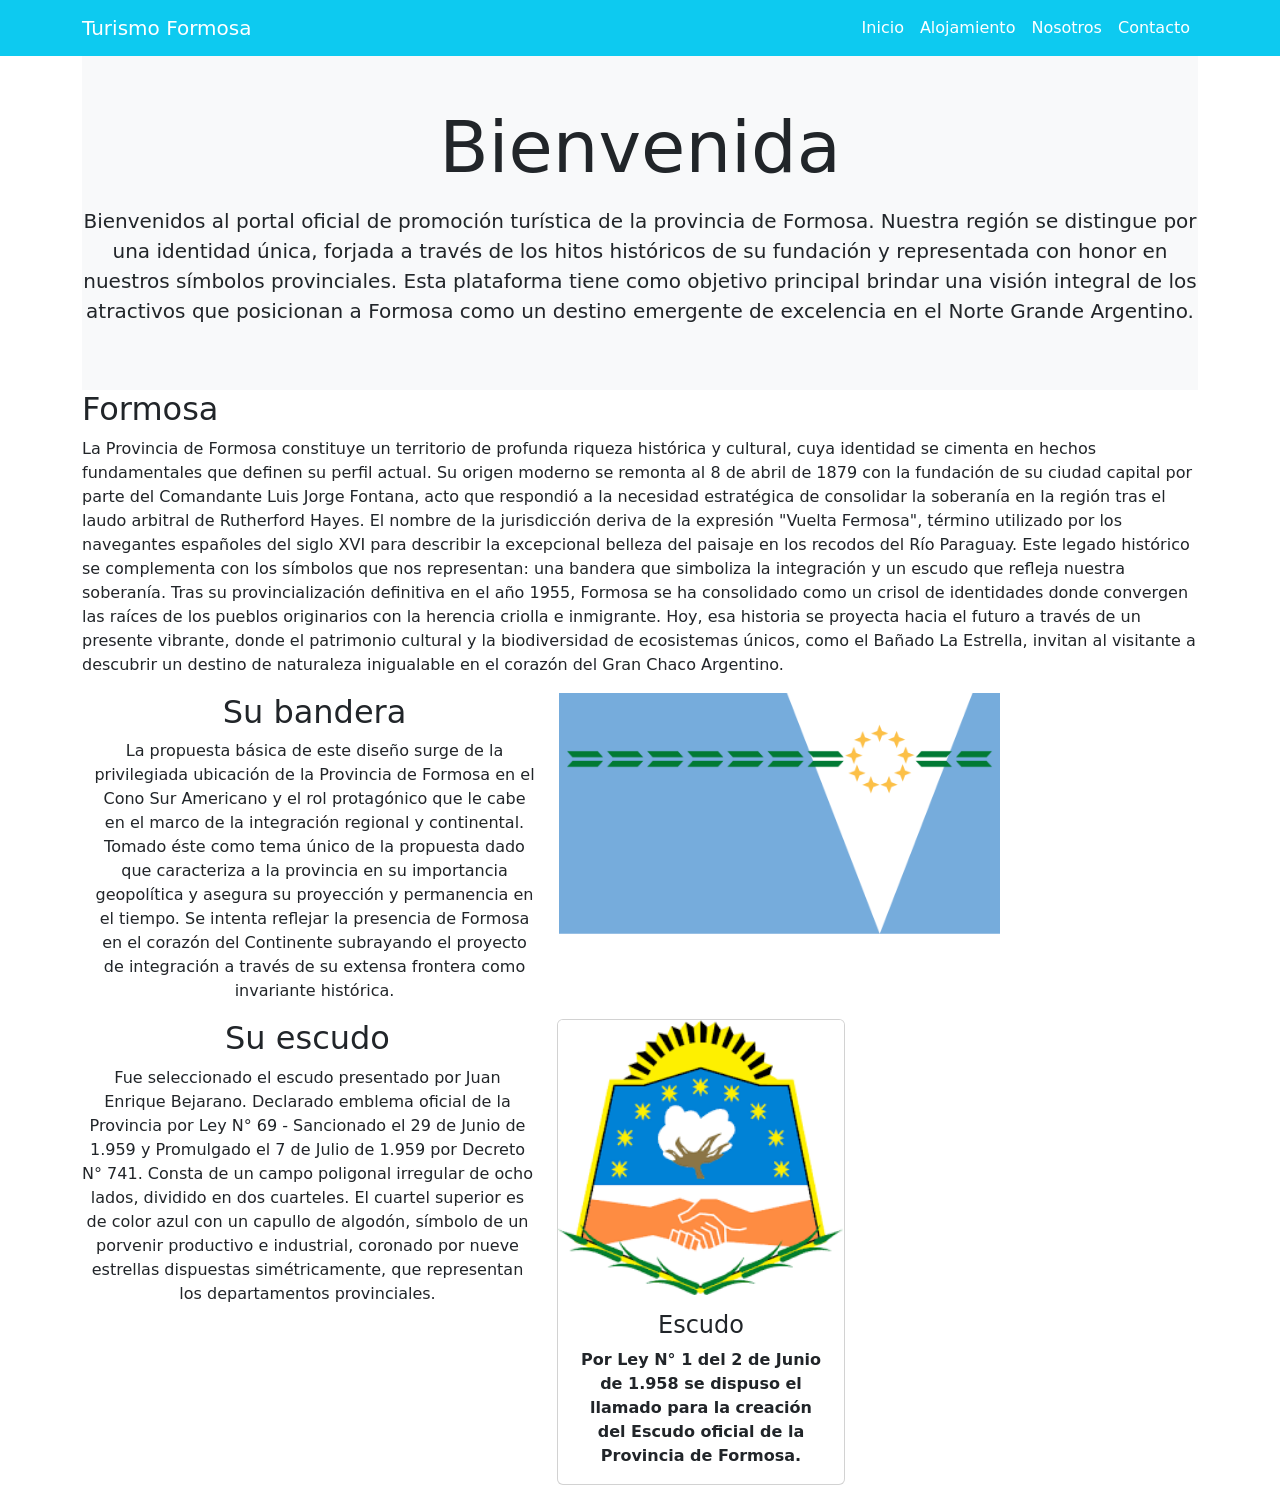
==== index.html @ a63d618f "se hizo una mejora visual en el apartado de bienvenida" ====
<!DOCTYPE html>
<html lang="en">
<head>
    <meta charset="UTF-8">
    <meta name="viewport" content="width=device-width, initial-scale=1.0">
    <title>Turismo por Formosa</title>
    <link rel="stylesheet" href="assets/css/style.css">
    <link href="https://cdn.jsdelivr.net/npm/bootstrap@5.3.8/dist/css/bootstrap.min.css" rel="stylesheet" integrity="sha384-sRIl4kxILFvY47J16cr9ZwB07vP4J8+LH7qKQnuqkuIAvNWLzeN8tE5YBujZqJLB" crossorigin="anonymous">
</head>
<body>
    <header class="encabezado-inicio">
           <nav class="navbar navbar-expand-lg navbar-light bg-info">
  <div class="container">
    <a class="navbar-brand text-white" href="index.html">Turismo Formosa</a>
    
    <button class="navbar-toggler" type="button" data-bs-toggle="collapse" data-bs-target="#menu">
      <span class="navbar-toggler-icon"></span>
    </button>

    <div class="collapse navbar-collapse" id="menu">
      <ul class="navbar-nav ms-auto">

        <li class="nav-item">
          <a class="nav-link text-white" href="index.html">Inicio</a>
        </li>

        <li class="nav-item">
          <a class="nav-link text-white" href="alojamiento.html">Alojamiento</a>
        </li>

        <li class="nav-item">
          <a class="nav-link text-white" href="nosotros.html">Nosotros</a>
        </li>

        <li class="nav-item">
          <a class="nav-link text-white" href="contacto.html">Contacto</a>
        </li>

      </ul>
    </div>
  </div>
</nav>
</header>
<main class="container">
    <section class="introduccion  py-5 text-center bg-light">
            <h2 class="display-2 mb-3">Bienvenida</h2>
            <p class="lead">
                Bienvenidos al portal oficial de promoción turística de la provincia de Formosa. Nuestra región se distingue por una identidad única, forjada a través de los hitos históricos de su fundación y representada con honor en nuestros símbolos provinciales. Esta plataforma tiene como objetivo principal brindar una visión integral de los atractivos que posicionan a Formosa como un destino emergente de excelencia en el Norte Grande Argentino.
            </p>
    </section>
    <section class="Historia">
    <h2>
    Formosa
    </h2>
        <p>
        La Provincia de Formosa constituye un territorio de profunda riqueza histórica y cultural, cuya identidad se cimenta en hechos fundamentales que definen su perfil actual. Su origen moderno se remonta al 8 de abril de 1879 con la fundación de su ciudad capital por parte del Comandante Luis Jorge Fontana, acto que respondió a la necesidad estratégica de consolidar la soberanía en la región tras el laudo arbitral de Rutherford Hayes. El nombre de la jurisdicción deriva de la expresión "Vuelta Fermosa", término utilizado por los navegantes españoles del siglo XVI para describir la excepcional belleza del paisaje en los recodos del Río Paraguay. Este legado histórico se complementa con los símbolos que nos representan: una bandera que simboliza la integración y un escudo que refleja nuestra soberanía. Tras su provincialización definitiva en el año 1955, Formosa se ha consolidado como un crisol de identidades donde convergen las raíces de los pueblos originarios con la herencia criolla e inmigrante. Hoy, esa historia se proyecta hacia el futuro a través de un presente vibrante, donde el patrimonio cultural y la biodiversidad de ecosistemas únicos, como el Bañado La Estrella, invitan al visitante a descubrir un destino de naturaleza inigualable en el corazón del Gran Chaco Argentino.
        </p>
    </section>
    <section class="Bandera">
        <div class="container text-center">
            <div class="row align-items-start">
                <div class="col-md-5">
                    
                    <h2>Su bandera</h2>
                    <p>
                        La propuesta básica de este diseño surge de la privilegiada ubicación de la Provincia de Formosa en el Cono Sur Americano y el rol protagónico que le cabe en el marco de la integración regional y continental. Tomado éste como tema único de la propuesta dado que caracteriza a la provincia en su importancia geopolítica y asegura su proyección y permanencia en el tiempo.
                        
                        Se intenta reflejar la presencia de Formosa en el corazón del Continente subrayando el proyecto de integración a través de su extensa frontera como invariante histórica.
                    </p>
                </div>

                <div class="col-md-5">
                    <img src="assets/img/Bandera-de-Formosa.png" alt="Bandera-formosa" class="img-fluid">
                </div>
            </div>
            </div>
    </section>
    <section class="Escudo"> 
        <div class="containter text-center">

            <div class="row align-items-start">
                
                <div class="col-md-5">
                
                <h2>Su escudo</h2>
                <p>
                    Fue seleccionado el escudo presentado por Juan Enrique Bejarano.
                    
                    Declarado emblema oficial de la Provincia por Ley N° 69 - Sancionado el 29 de Junio de 1.959 y Promulgado el 7 de Julio de 1.959 por Decreto N° 741.
                    
                    Consta de un campo poligonal irregular de ocho lados, dividido en dos cuarteles. El cuartel superior es de color azul con un capullo de algodón, símbolo de un porvenir productivo e industrial, coronado por nueve estrellas dispuestas simétricamente, que representan los departamentos provinciales.
                </p>
            </div>
            <div class="col-md-5">

                <div class="card" style="width: 18rem;">
                    <img src="assets/img/escudo-formosa.png" class="card-img-top img-fluid alt="Escudo-Formosa">
                    <div class="card-body">
                        <h4 class="card-title">Escudo</h4>
                        <p class="card-text">
                            <b>Por Ley N° 1 del 2 de Junio de 1.958 se dispuso el llamado para la creación del Escudo oficial de la Provincia de Formosa.</b>
                        </p>
                    </div>
                </div>
            </div>
        </div>
    </div>
        </section>
</main>


    <script src="https://cdn.jsdelivr.net/npm/bootstrap@5.3.8/dist/js/bootstrap.bundle.min.js" integrity="sha384-FKyoEForCGlyvwx9Hj09JcYn3nv7wiPVlz7YYwJrWVcXK/BmnVDxM+D2scQbITxI" crossorigin="anonymous"></script>
</body>
</html>
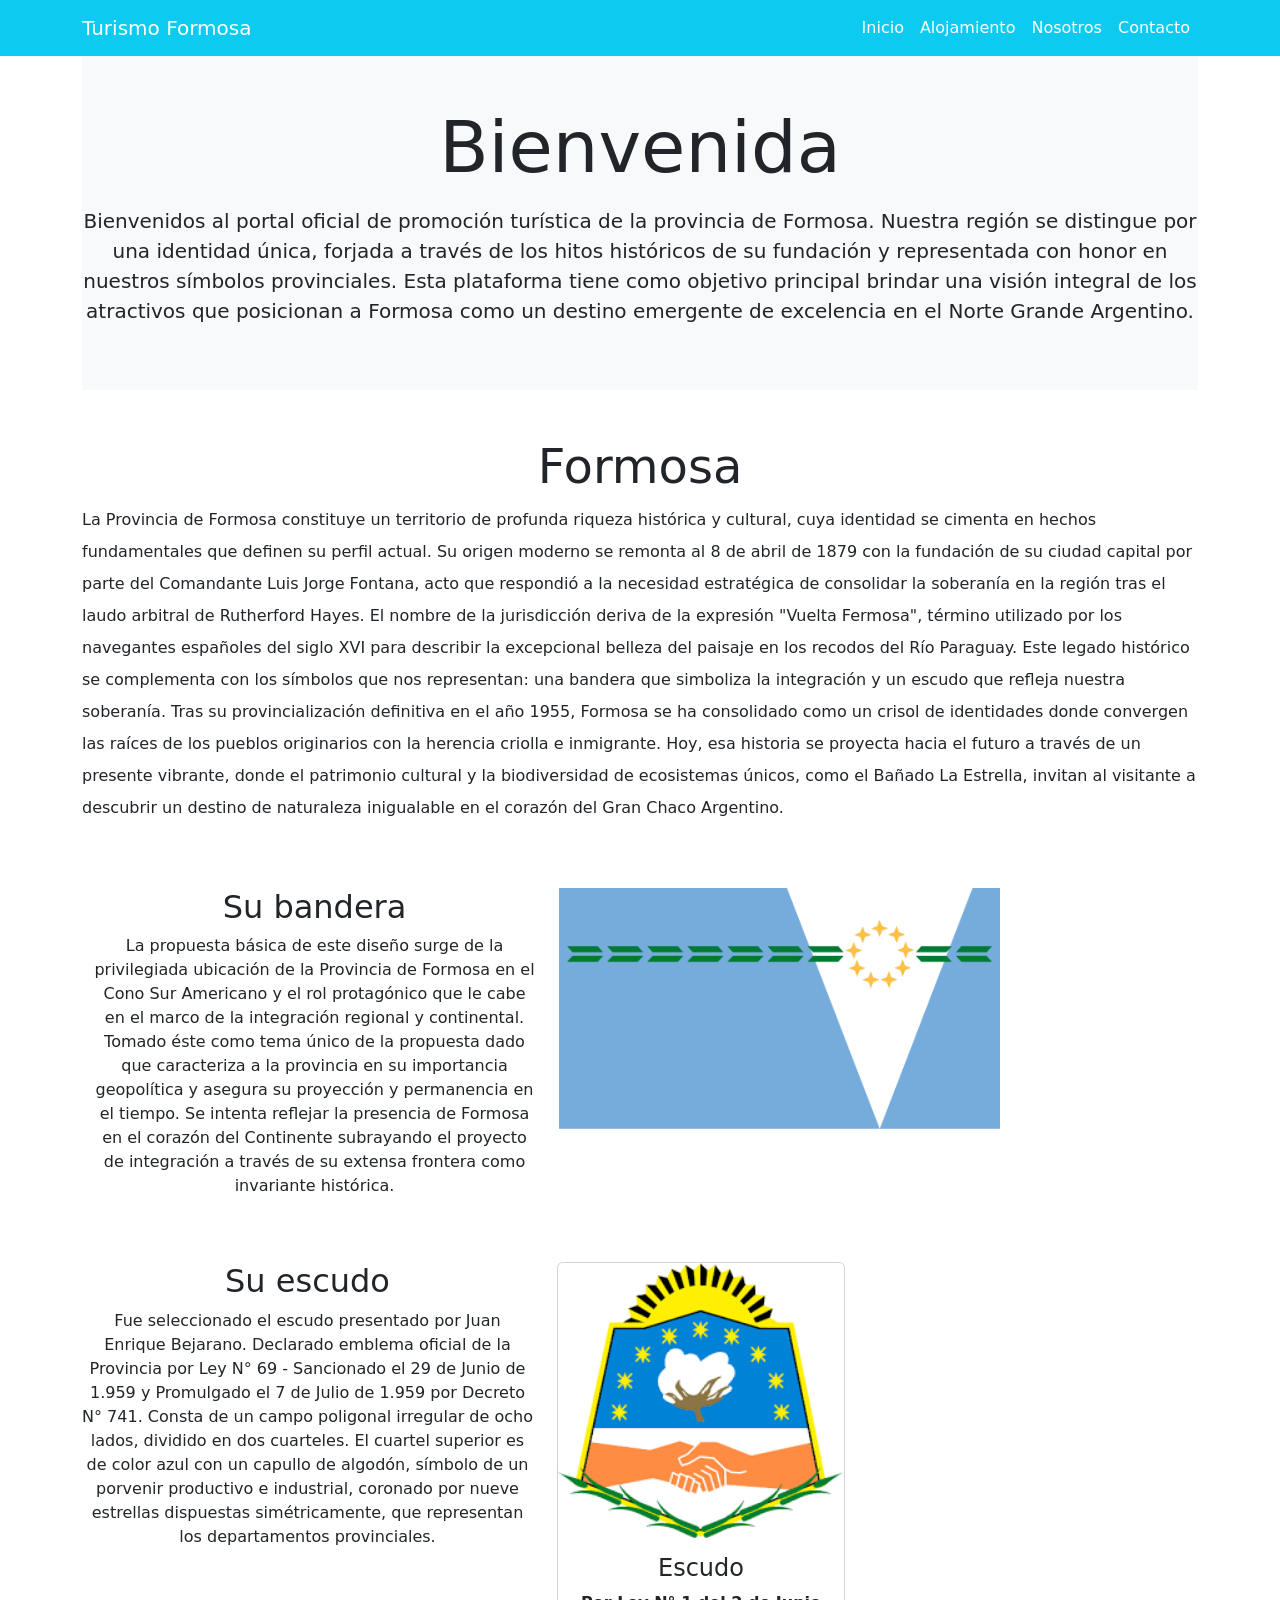
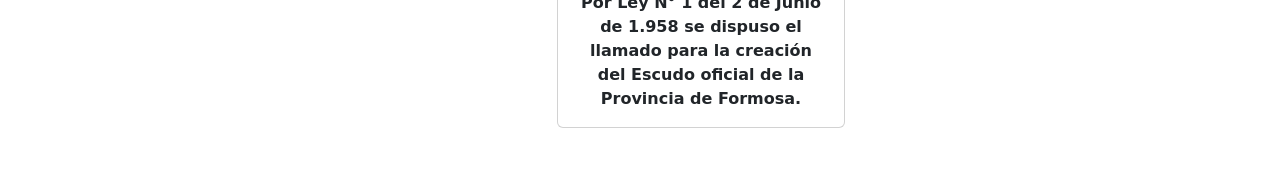
==== commit 0277efab: "se hizo una mejora visual en el apartado de historia" ====
--- a/index.html
+++ b/index.html
@@ -48,13 +48,13 @@
                 Bienvenidos al portal oficial de promoción turística de la provincia de Formosa. Nuestra región se distingue por una identidad única, forjada a través de los hitos históricos de su fundación y representada con honor en nuestros símbolos provinciales. Esta plataforma tiene como objetivo principal brindar una visión integral de los atractivos que posicionan a Formosa como un destino emergente de excelencia en el Norte Grande Argentino.
             </p>
     </section>
-    <section class="Historia">
-    <h2>
-    Formosa
-    </h2>
-        <p>
-        La Provincia de Formosa constituye un territorio de profunda riqueza histórica y cultural, cuya identidad se cimenta en hechos fundamentales que definen su perfil actual. Su origen moderno se remonta al 8 de abril de 1879 con la fundación de su ciudad capital por parte del Comandante Luis Jorge Fontana, acto que respondió a la necesidad estratégica de consolidar la soberanía en la región tras el laudo arbitral de Rutherford Hayes. El nombre de la jurisdicción deriva de la expresión "Vuelta Fermosa", término utilizado por los navegantes españoles del siglo XVI para describir la excepcional belleza del paisaje en los recodos del Río Paraguay. Este legado histórico se complementa con los símbolos que nos representan: una bandera que simboliza la integración y un escudo que refleja nuestra soberanía. Tras su provincialización definitiva en el año 1955, Formosa se ha consolidado como un crisol de identidades donde convergen las raíces de los pueblos originarios con la herencia criolla e inmigrante. Hoy, esa historia se proyecta hacia el futuro a través de un presente vibrante, donde el patrimonio cultural y la biodiversidad de ecosistemas únicos, como el Bañado La Estrella, invitan al visitante a descubrir un destino de naturaleza inigualable en el corazón del Gran Chaco Argentino.
-        </p>
+    <section class="Historia py-5 ">
+            <h2 class="container text-center display-5">
+                Formosa
+            </h2>
+            <p class="lh-lg">
+                La Provincia de Formosa constituye un territorio de profunda riqueza histórica y cultural, cuya identidad se cimenta en hechos fundamentales que definen su perfil actual. Su origen moderno se remonta al 8 de abril de 1879 con la fundación de su ciudad capital por parte del Comandante Luis Jorge Fontana, acto que respondió a la necesidad estratégica de consolidar la soberanía en la región tras el laudo arbitral de Rutherford Hayes. El nombre de la jurisdicción deriva de la expresión "Vuelta Fermosa", término utilizado por los navegantes españoles del siglo XVI para describir la excepcional belleza del paisaje en los recodos del Río Paraguay. Este legado histórico se complementa con los símbolos que nos representan: una bandera que simboliza la integración y un escudo que refleja nuestra soberanía. Tras su provincialización definitiva en el año 1955, Formosa se ha consolidado como un crisol de identidades donde convergen las raíces de los pueblos originarios con la herencia criolla e inmigrante. Hoy, esa historia se proyecta hacia el futuro a través de un presente vibrante, donde el patrimonio cultural y la biodiversidad de ecosistemas únicos, como el Bañado La Estrella, invitan al visitante a descubrir un destino de naturaleza inigualable en el corazón del Gran Chaco Argentino.
+            </p>
     </section>
     <section class="Bandera">
         <div class="container text-center">
@@ -75,7 +75,7 @@
             </div>
             </div>
     </section>
-    <section class="Escudo"> 
+    <section class="Escudo py-5"> 
         <div class="containter text-center">
 
             <div class="row align-items-start">
@@ -94,7 +94,7 @@
             <div class="col-md-5">
 
                 <div class="card" style="width: 18rem;">
-                    <img src="assets/img/escudo-formosa.png" class="card-img-top img-fluid alt="Escudo-Formosa">
+                    <img src="assets/img/escudo-formosa.png" class="card-img-top img-fluid" alt="Escudo-Formosa">
                     <div class="card-body">
                         <h4 class="card-title">Escudo</h4>
                         <p class="card-text">
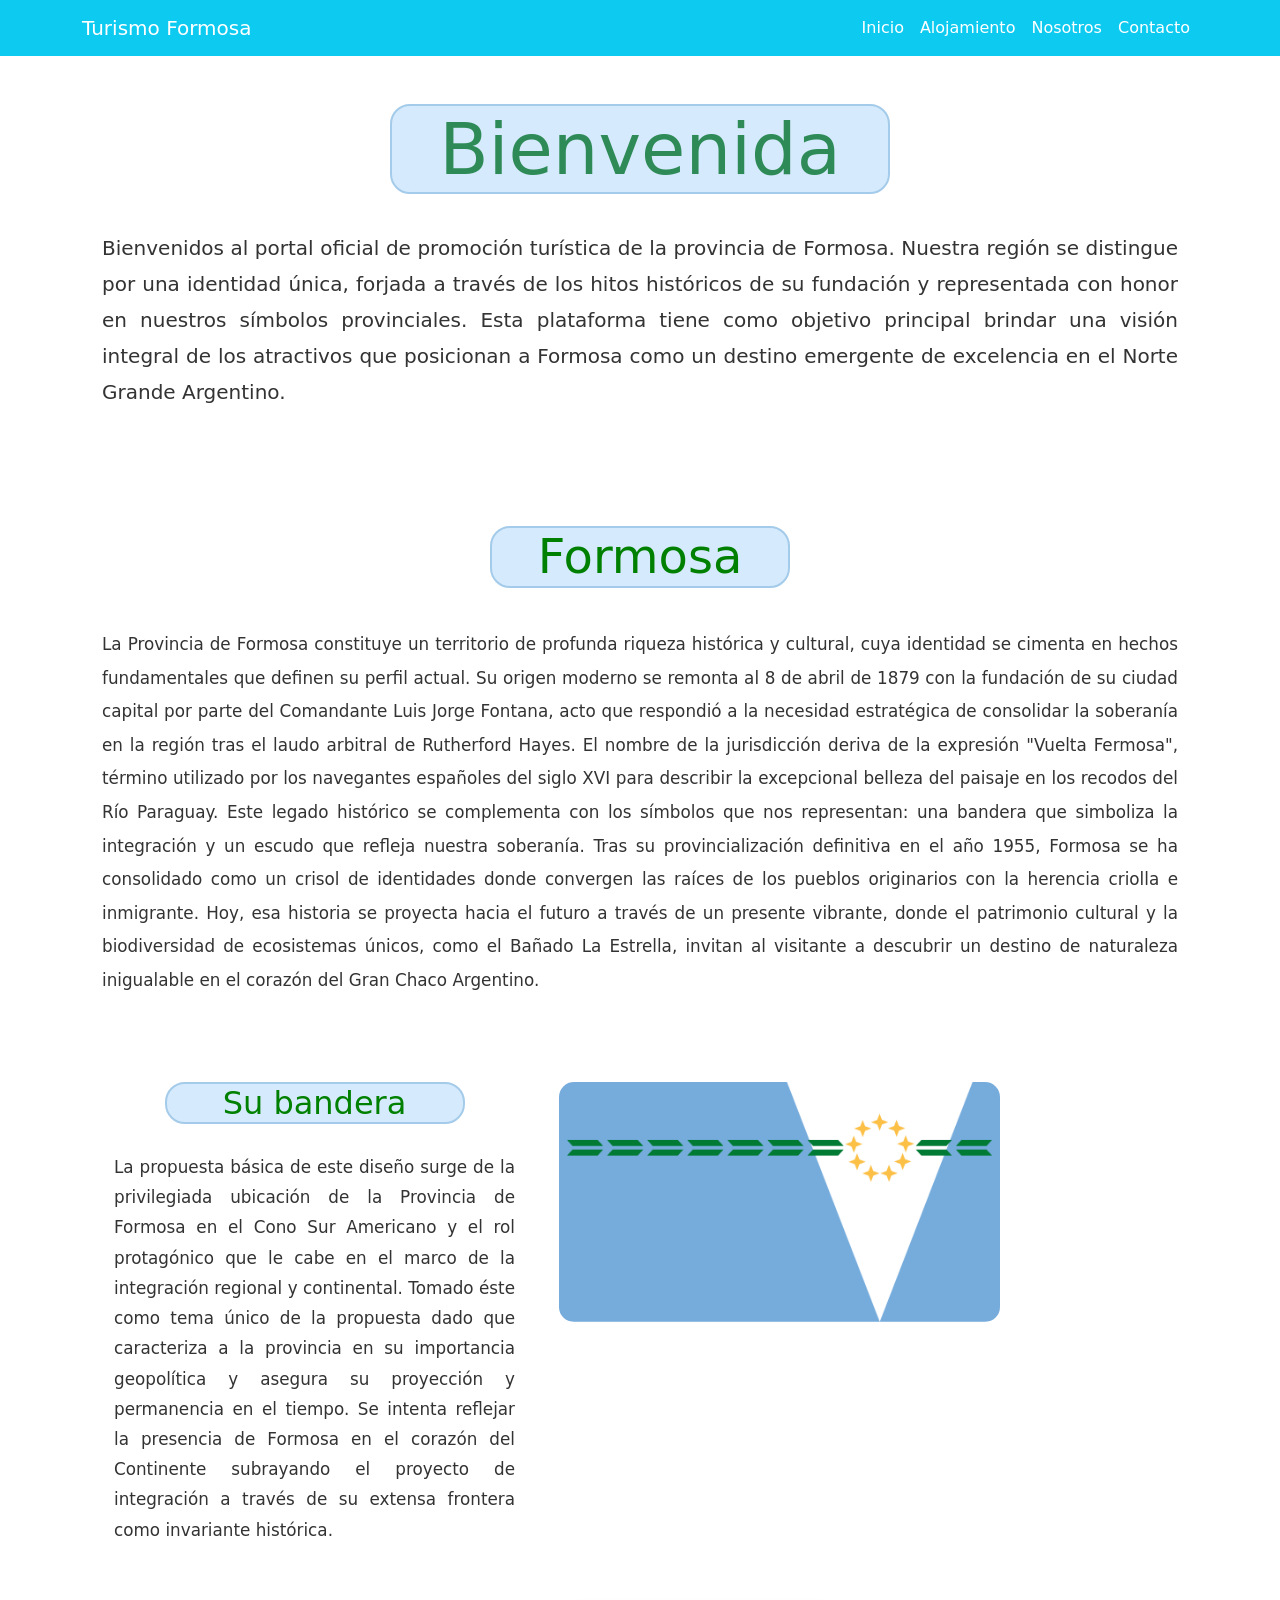
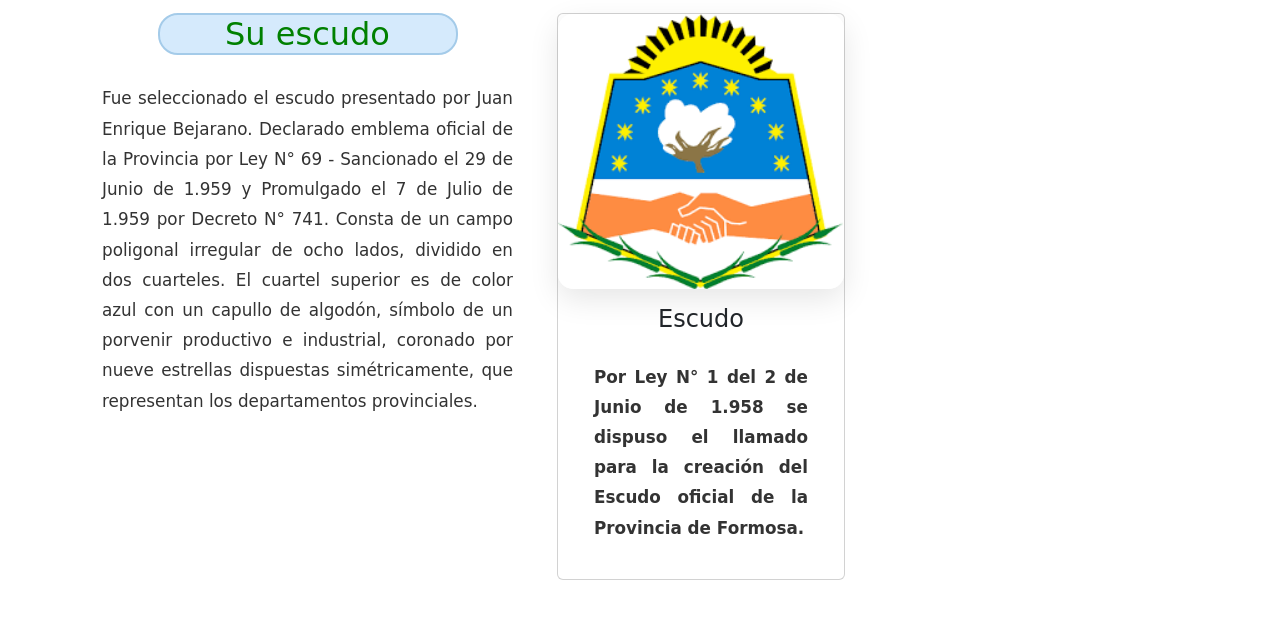
==== commit 406e0f10: "se retoco el fondo y los titulos con el css" ====
--- a/index.html
+++ b/index.html
@@ -41,8 +41,10 @@
   </div>
 </nav>
 </header>
-<main class="container">
-    <section class="introduccion  py-5 text-center bg-light">
+<div class="fondo">
+
+    <main class="container">
+        <section class="introduccion  py-5 text-center">
             <h2 class="display-2 mb-3">Bienvenida</h2>
             <p class="lead">
                 Bienvenidos al portal oficial de promoción turística de la provincia de Formosa. Nuestra región se distingue por una identidad única, forjada a través de los hitos históricos de su fundación y representada con honor en nuestros símbolos provinciales. Esta plataforma tiene como objetivo principal brindar una visión integral de los atractivos que posicionan a Formosa como un destino emergente de excelencia en el Norte Grande Argentino.
@@ -55,8 +57,8 @@
             <p class="lh-lg">
                 La Provincia de Formosa constituye un territorio de profunda riqueza histórica y cultural, cuya identidad se cimenta en hechos fundamentales que definen su perfil actual. Su origen moderno se remonta al 8 de abril de 1879 con la fundación de su ciudad capital por parte del Comandante Luis Jorge Fontana, acto que respondió a la necesidad estratégica de consolidar la soberanía en la región tras el laudo arbitral de Rutherford Hayes. El nombre de la jurisdicción deriva de la expresión "Vuelta Fermosa", término utilizado por los navegantes españoles del siglo XVI para describir la excepcional belleza del paisaje en los recodos del Río Paraguay. Este legado histórico se complementa con los símbolos que nos representan: una bandera que simboliza la integración y un escudo que refleja nuestra soberanía. Tras su provincialización definitiva en el año 1955, Formosa se ha consolidado como un crisol de identidades donde convergen las raíces de los pueblos originarios con la herencia criolla e inmigrante. Hoy, esa historia se proyecta hacia el futuro a través de un presente vibrante, donde el patrimonio cultural y la biodiversidad de ecosistemas únicos, como el Bañado La Estrella, invitan al visitante a descubrir un destino de naturaleza inigualable en el corazón del Gran Chaco Argentino.
             </p>
-    </section>
-    <section class="Bandera">
+        </section>
+        <section class="Bandera">
         <div class="container text-center">
             <div class="row align-items-start">
                 <div class="col-md-5">
@@ -68,7 +70,7 @@
                         Se intenta reflejar la presencia de Formosa en el corazón del Continente subrayando el proyecto de integración a través de su extensa frontera como invariante histórica.
                     </p>
                 </div>
-
+                
                 <div class="col-md-5">
                     <img src="assets/img/Bandera-de-Formosa.png" alt="Bandera-formosa" class="img-fluid">
                 </div>
@@ -77,38 +79,39 @@
     </section>
     <section class="Escudo py-5"> 
         <div class="containter text-center">
-
+            
             <div class="row align-items-start">
                 
                 <div class="col-md-5">
-                
-                <h2>Su escudo</h2>
-                <p>
-                    Fue seleccionado el escudo presentado por Juan Enrique Bejarano.
                     
-                    Declarado emblema oficial de la Provincia por Ley N° 69 - Sancionado el 29 de Junio de 1.959 y Promulgado el 7 de Julio de 1.959 por Decreto N° 741.
+                    <h2>Su escudo</h2>
+                    <p>
+                        Fue seleccionado el escudo presentado por Juan Enrique Bejarano.
+                        
+                        Declarado emblema oficial de la Provincia por Ley N° 69 - Sancionado el 29 de Junio de 1.959 y Promulgado el 7 de Julio de 1.959 por Decreto N° 741.
+                        
+                        Consta de un campo poligonal irregular de ocho lados, dividido en dos cuarteles. El cuartel superior es de color azul con un capullo de algodón, símbolo de un porvenir productivo e industrial, coronado por nueve estrellas dispuestas simétricamente, que representan los departamentos provinciales.
+                    </p>
+                </div>
+                <div class="col-md-5">
                     
-                    Consta de un campo poligonal irregular de ocho lados, dividido en dos cuarteles. El cuartel superior es de color azul con un capullo de algodón, símbolo de un porvenir productivo e industrial, coronado por nueve estrellas dispuestas simétricamente, que representan los departamentos provinciales.
-                </p>
-            </div>
-            <div class="col-md-5">
-
-                <div class="card" style="width: 18rem;">
-                    <img src="assets/img/escudo-formosa.png" class="card-img-top img-fluid" alt="Escudo-Formosa">
-                    <div class="card-body">
-                        <h4 class="card-title">Escudo</h4>
-                        <p class="card-text">
-                            <b>Por Ley N° 1 del 2 de Junio de 1.958 se dispuso el llamado para la creación del Escudo oficial de la Provincia de Formosa.</b>
-                        </p>
+                    <div class="card" style="width: 18rem;">
+                        <img src="assets/img/escudo-formosa.png" class="card-img-top img-fluid" alt="Escudo-Formosa">
+                        <div class="card-body">
+                            <h4 class="card-title">Escudo</h4>
+                            <p class="card-text">
+                                <b>Por Ley N° 1 del 2 de Junio de 1.958 se dispuso el llamado para la creación del Escudo oficial de la Provincia de Formosa.</b>
+                            </p>
+                        </div>
                     </div>
                 </div>
             </div>
         </div>
     </div>
-        </section>
+    </section>
 </main>
 
 
-    <script src="https://cdn.jsdelivr.net/npm/bootstrap@5.3.8/dist/js/bootstrap.bundle.min.js" integrity="sha384-FKyoEForCGlyvwx9Hj09JcYn3nv7wiPVlz7YYwJrWVcXK/BmnVDxM+D2scQbITxI" crossorigin="anonymous"></script>
+<script src="https://cdn.jsdelivr.net/npm/bootstrap@5.3.8/dist/js/bootstrap.bundle.min.js" integrity="sha384-FKyoEForCGlyvwx9Hj09JcYn3nv7wiPVlz7YYwJrWVcXK/BmnVDxM+D2scQbITxI" crossorigin="anonymous"></script>
 </body>
 </html>
--- a/assets/css/style.css
+++ b/assets/css/style.css
@@ -0,0 +1,93 @@
+/*---------------------------------- Seccion de index css----------------------------------*/
+:root {
+  --scheme-color-1: #4b718c;
+  --scheme-color-2: #688eaa;
+  --scheme-color-3: #86acc9;
+  --scheme-color-4: #a4cbe9;
+  --scheme-color-5: #bfe0fa;
+  --scheme-color-6: #d5eafc;
+  --scheme-color-7: #eaf5fd;
+  --scheme-color-8: #ffffff;
+  --scheme-color-9: #2E8B57;
+  --scheme-color-10: #226840;
+  --scheme-color-11: #29a35e;
+}
+.introduccion h2 {
+    margin-left: auto;
+    margin-right: auto;
+    justify-content: center;
+    max-width: 500px;
+      background-color: var(--scheme-color-6);
+    color: var(--scheme-color-9);
+    border: 2px var(--scheme-color-4) solid;
+    border-radius: 20px;
+}
+.introduccion p {
+    border-radius: 8px;
+    margin: auto;
+    padding: 20px;
+}
+.Historia h2 {
+        margin-left: auto;
+    margin-right: auto;
+    justify-content: center;
+    max-width: 300px;
+      background-color: var(--scheme-color-6);
+    color: green;
+    border: 2px var(--scheme-color-4) solid; 
+    border-radius: 20px;
+}
+.Historia p{
+    margin-top: 20px;
+    padding: 20px;
+}
+
+
+.Bandera p{
+    padding: 20px;
+    margin: auto;
+}
+.Bandera h2{ margin-left: auto;
+    margin-right: auto;
+    justify-content: center;
+    max-width: 300px;
+      background-color: var(--scheme-color-6);
+    color: green;
+    border: 2px var(--scheme-color-4) solid;
+border-radius: 20px;
+}
+
+.Bandera img{
+    max-width: 100%;
+    height: auto;
+    border-radius: 15px; 
+}
+
+.Escudo p{
+    border-radius: 8px;
+    padding: 20px;
+    margin: auto;
+}
+.Escudo h2{
+     margin-left: auto;
+    margin-right: auto;
+    justify-content: center;
+    max-width: 300px;
+      background-color: var(--scheme-color-6);
+    color: green;
+    border: 2px var(--scheme-color-4) solid;
+    border-radius: 20px;
+}
+.Escudo img {
+    max-width: 100%; 
+    height: auto;
+    border-radius: 15px; 
+    box-shadow: 0 10px 30px rgba(0,0,0,0.1); 
+}
+p {
+    line-height: 1.8; 
+    text-align: justify; 
+    color: #333; 
+    font-size: 1.05rem;
+}
+/*---------------------------------- Seccion de index css----------------------------------*/
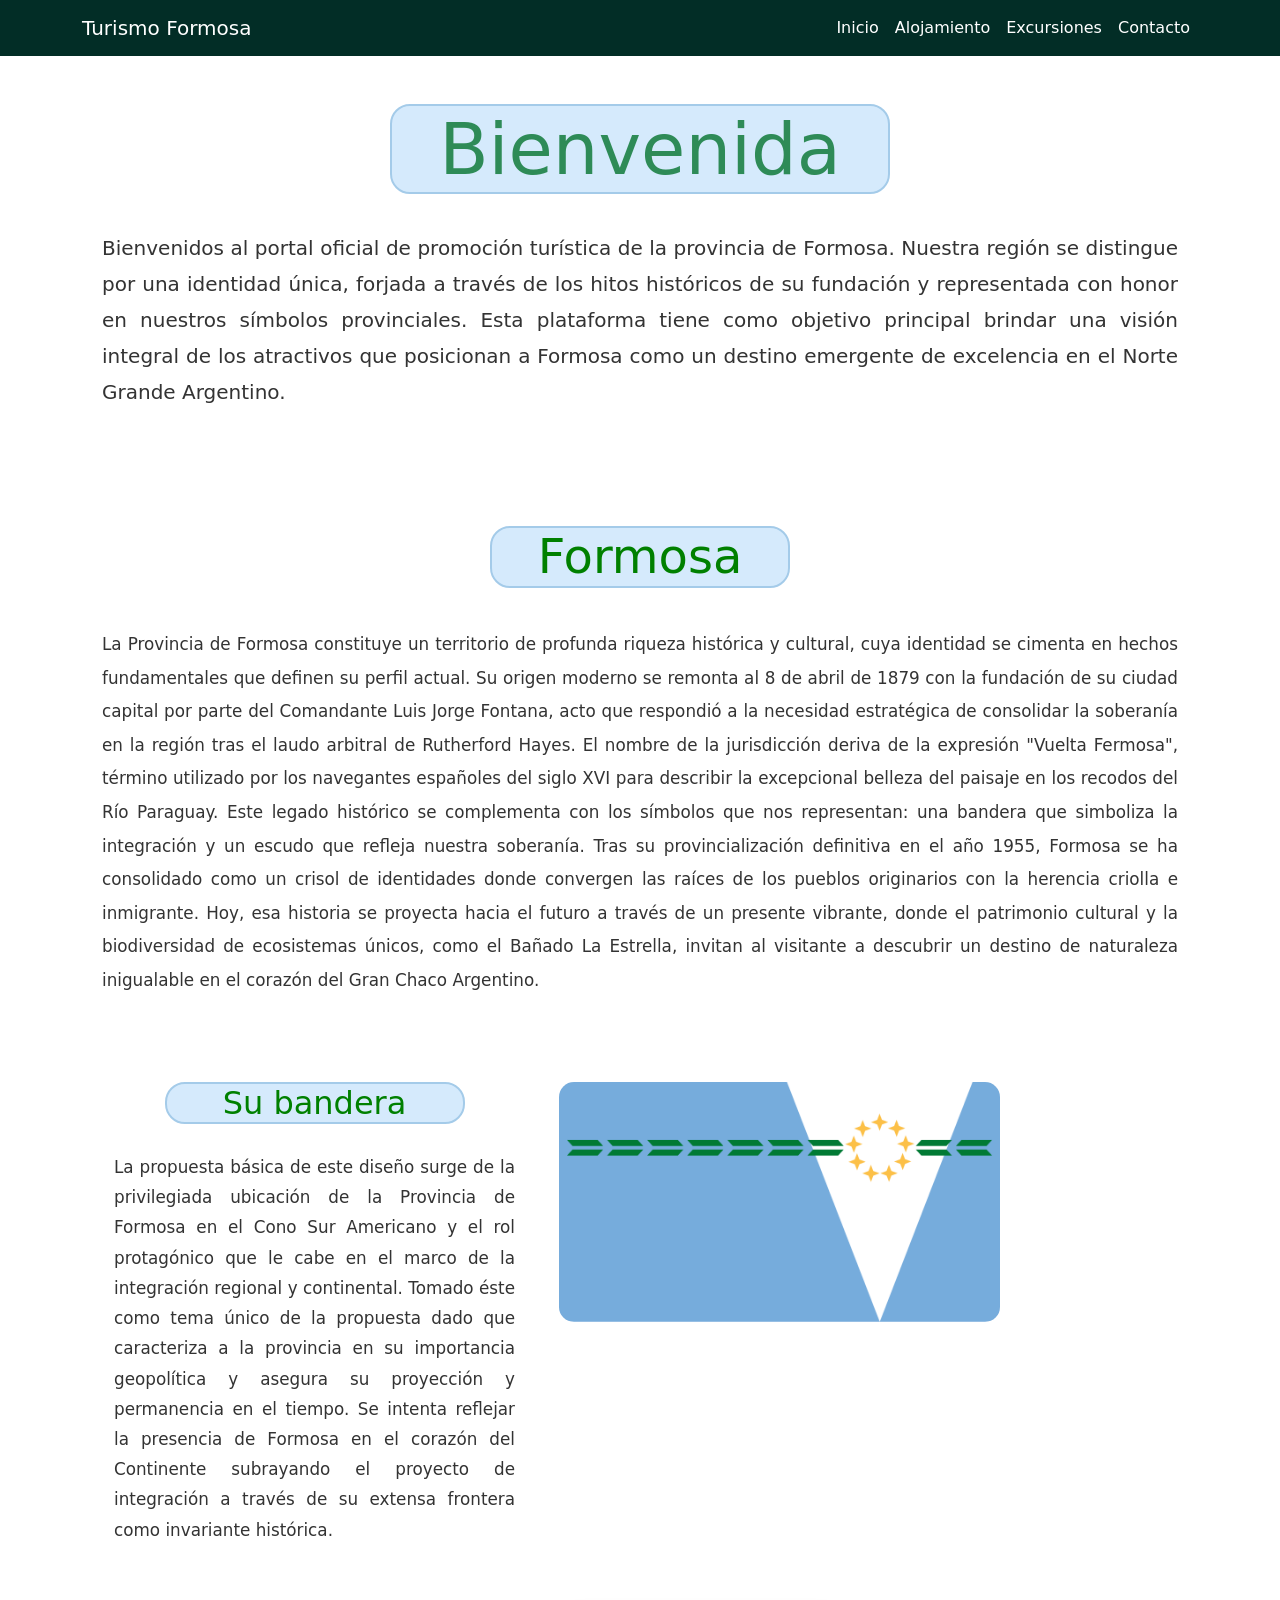
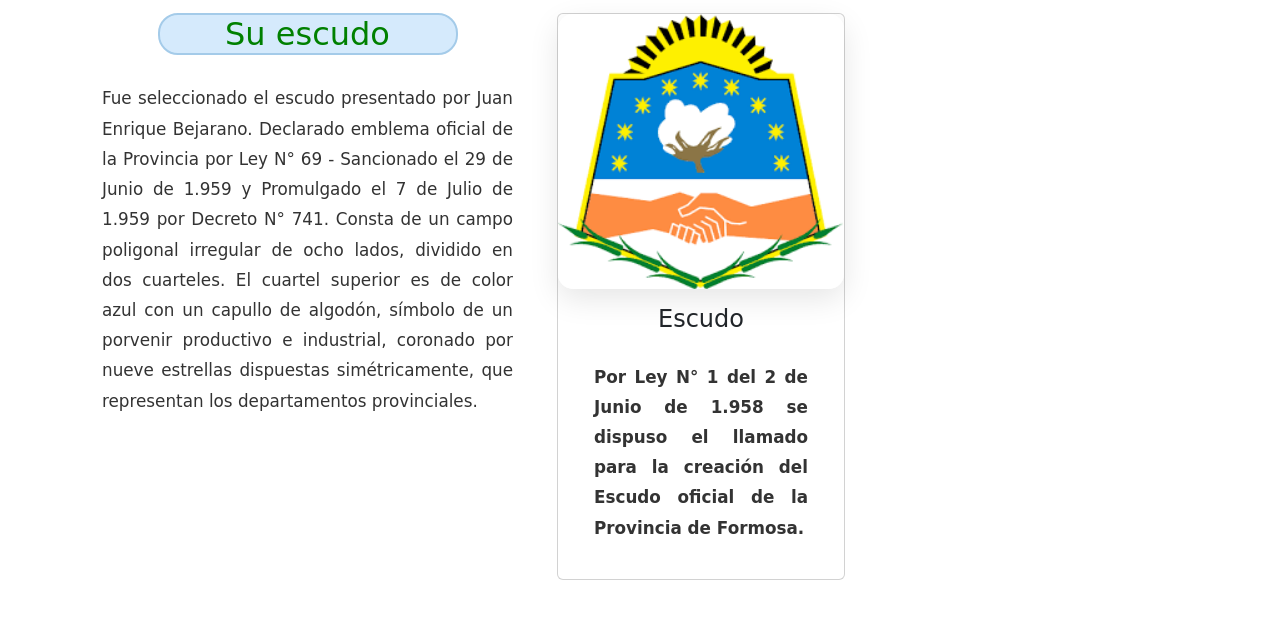
==== commit 0d06fbd9: "modifico la barra navbar para seguir con la coherencia de las demas paginas" ====
--- a/index.html
+++ b/index.html
@@ -29,7 +29,7 @@
         </li>
 
         <li class="nav-item">
-          <a class="nav-link text-white" href="nosotros.html">Nosotros</a>
+          <a class="nav-link text-white" href="tour.html">Excursiones</a>
         </li>
 
         <li class="nav-item">
--- a/assets/css/style.css
+++ b/assets/css/style.css
@@ -11,6 +11,7 @@
   --scheme-color-9: #2E8B57;
   --scheme-color-10: #226840;
   --scheme-color-11: #29a35e;
+  --color-navbar: #022d26;
 }
 .introduccion h2 {
     margin-left: auto;
@@ -90,4 +91,7 @@
     color: #333; 
     font-size: 1.05rem;
 }
+nav.navbar{
+    background-color: var(--color-navbar) !important;
+}
 /*---------------------------------- Seccion de index css----------------------------------*/
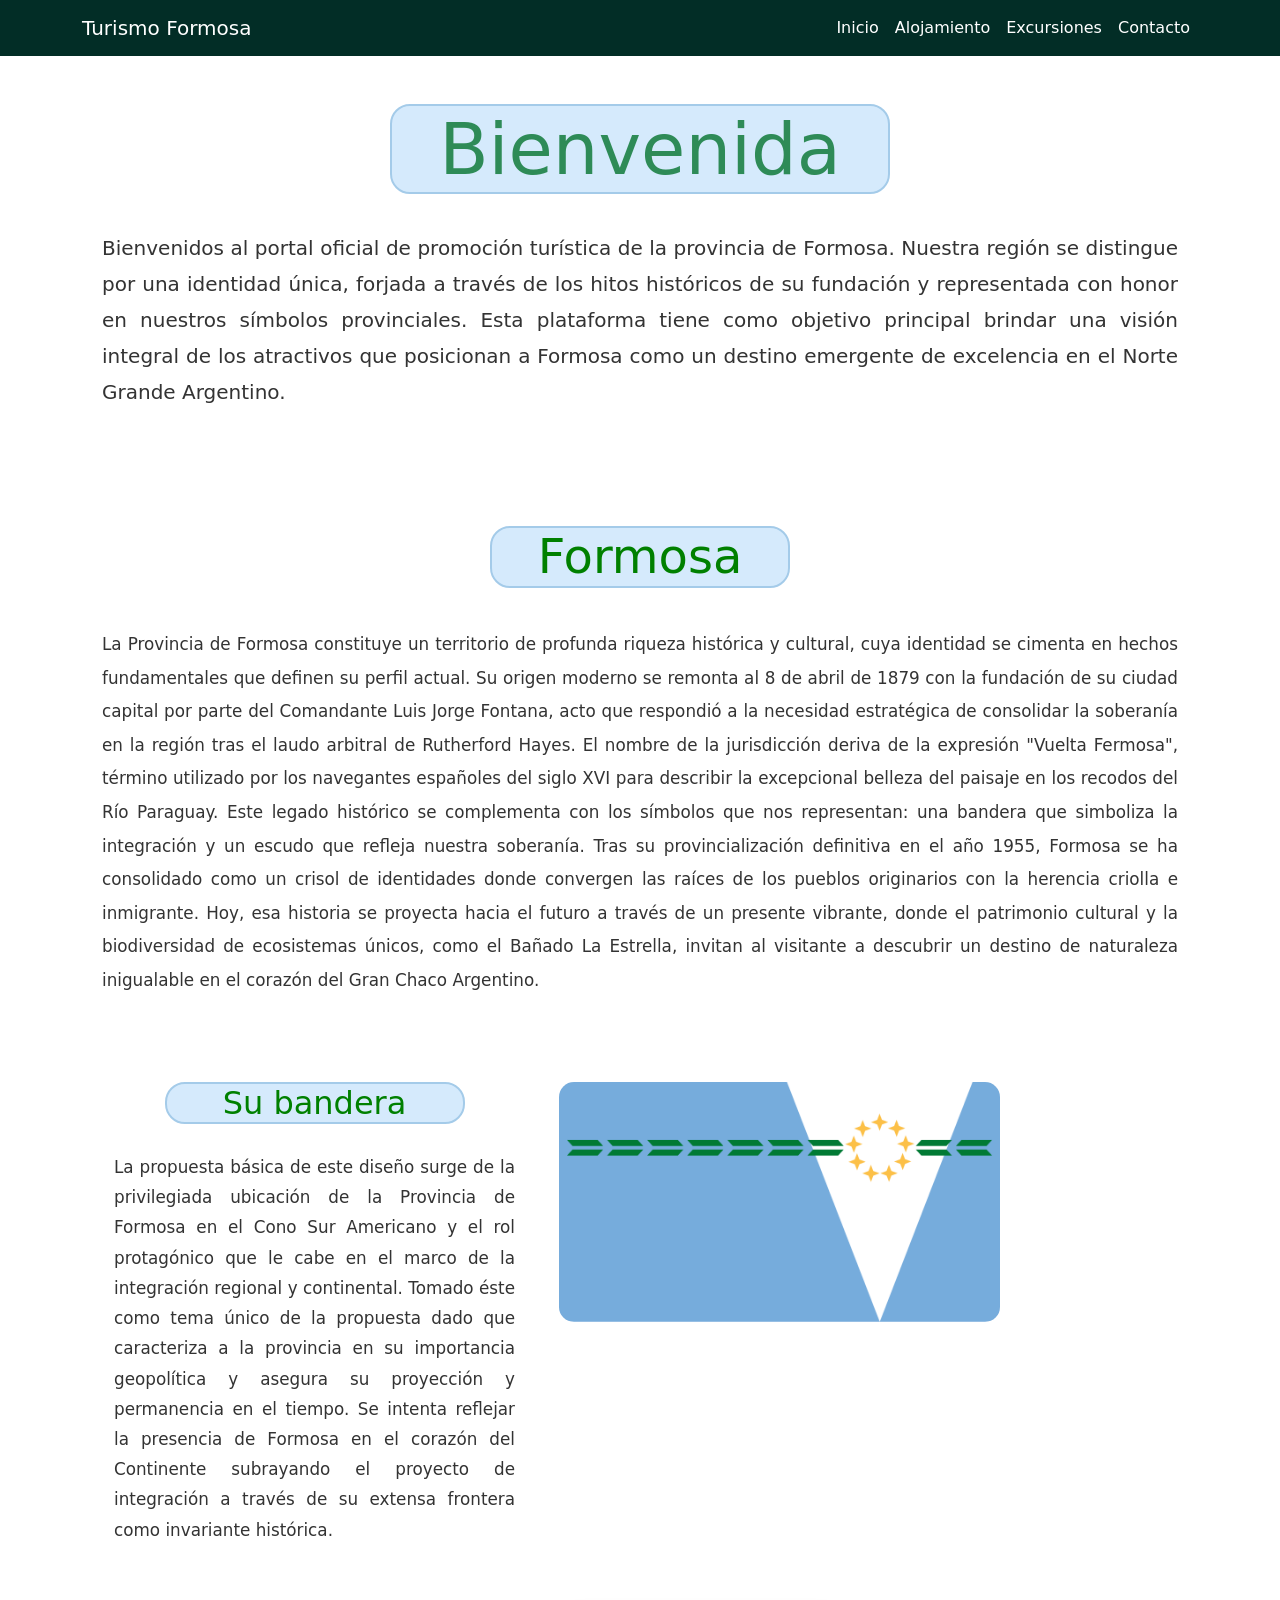
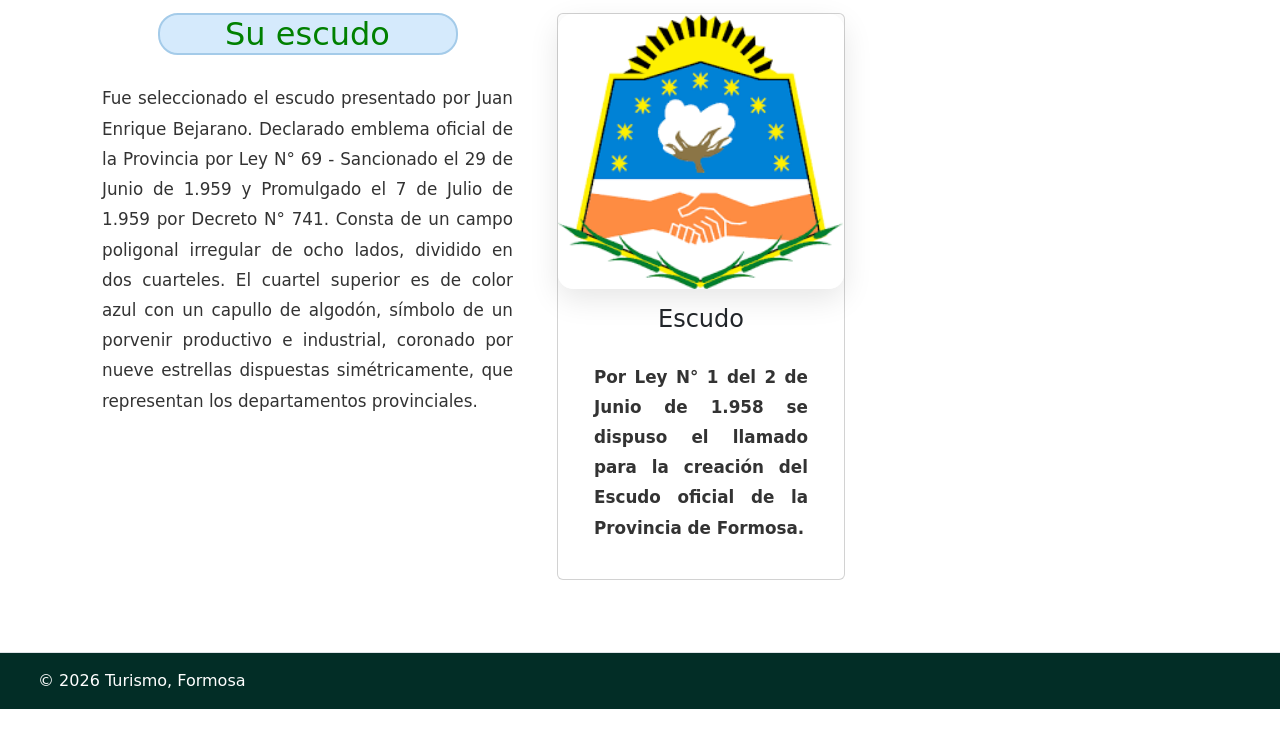
==== commit 5884f8f7: "establecio el footer junto al estilo personalizado en css" ====
--- a/index.html
+++ b/index.html
@@ -109,8 +109,23 @@
         </div>
     </div>
     </section>
-</main>
-
+</main> 
+    <footer class="d-flex flex-wrap justify-content-between align-items-center py-3 my-4 border-top"> 
+        <div class="col-md-4 d-flex align-items-center"> 
+            <a href="/" class="mb-3 me-2 mb-md-0 text-body-secondary text-decoration-none lh-1" aria-label="Oreja"> 
+                <svg class="bi" width="30" height="24" aria-hidden="true">
+                    <use xlink:href="#bootstrap">
+                    </use>
+                </svg> 
+            </a> 
+            <span class="mb-3 mb-md-0 text-body-secondary">
+                <font dir="auto" style="vertical-align: inherit;">
+                    <font dir="auto" style="vertical-align: inherit;">© 2026 Turismo, Formosa
+                    </font>
+                         </font>
+                        </span> 
+                        <ul class="nav col-md-4 justify-content-end list-unstyled d-flex"> <li class="ms-3"><a class="text-body-secondary" href="#" aria-label="Instagram"><svg class="bi" width="24" height="24" aria-hidden="true"><use xlink:href="#instagram"></use></svg></a></li> <li class="ms-3"><svg class="bi" width="24" height="24"></svg></a></li> </ul> </footer>
+                    </div> 
 
 <script src="https://cdn.jsdelivr.net/npm/bootstrap@5.3.8/dist/js/bootstrap.bundle.min.js" integrity="sha384-FKyoEForCGlyvwx9Hj09JcYn3nv7wiPVlz7YYwJrWVcXK/BmnVDxM+D2scQbITxI" crossorigin="anonymous"></script>
 </body>
--- a/assets/css/style.css
+++ b/assets/css/style.css
@@ -94,4 +94,10 @@
 nav.navbar{
     background-color: var(--color-navbar) !important;
 }
+footer {
+    background-color: var(--color-navbar);
+   font{
+    color: white;
+   }
+}
 /*---------------------------------- Seccion de index css----------------------------------*/
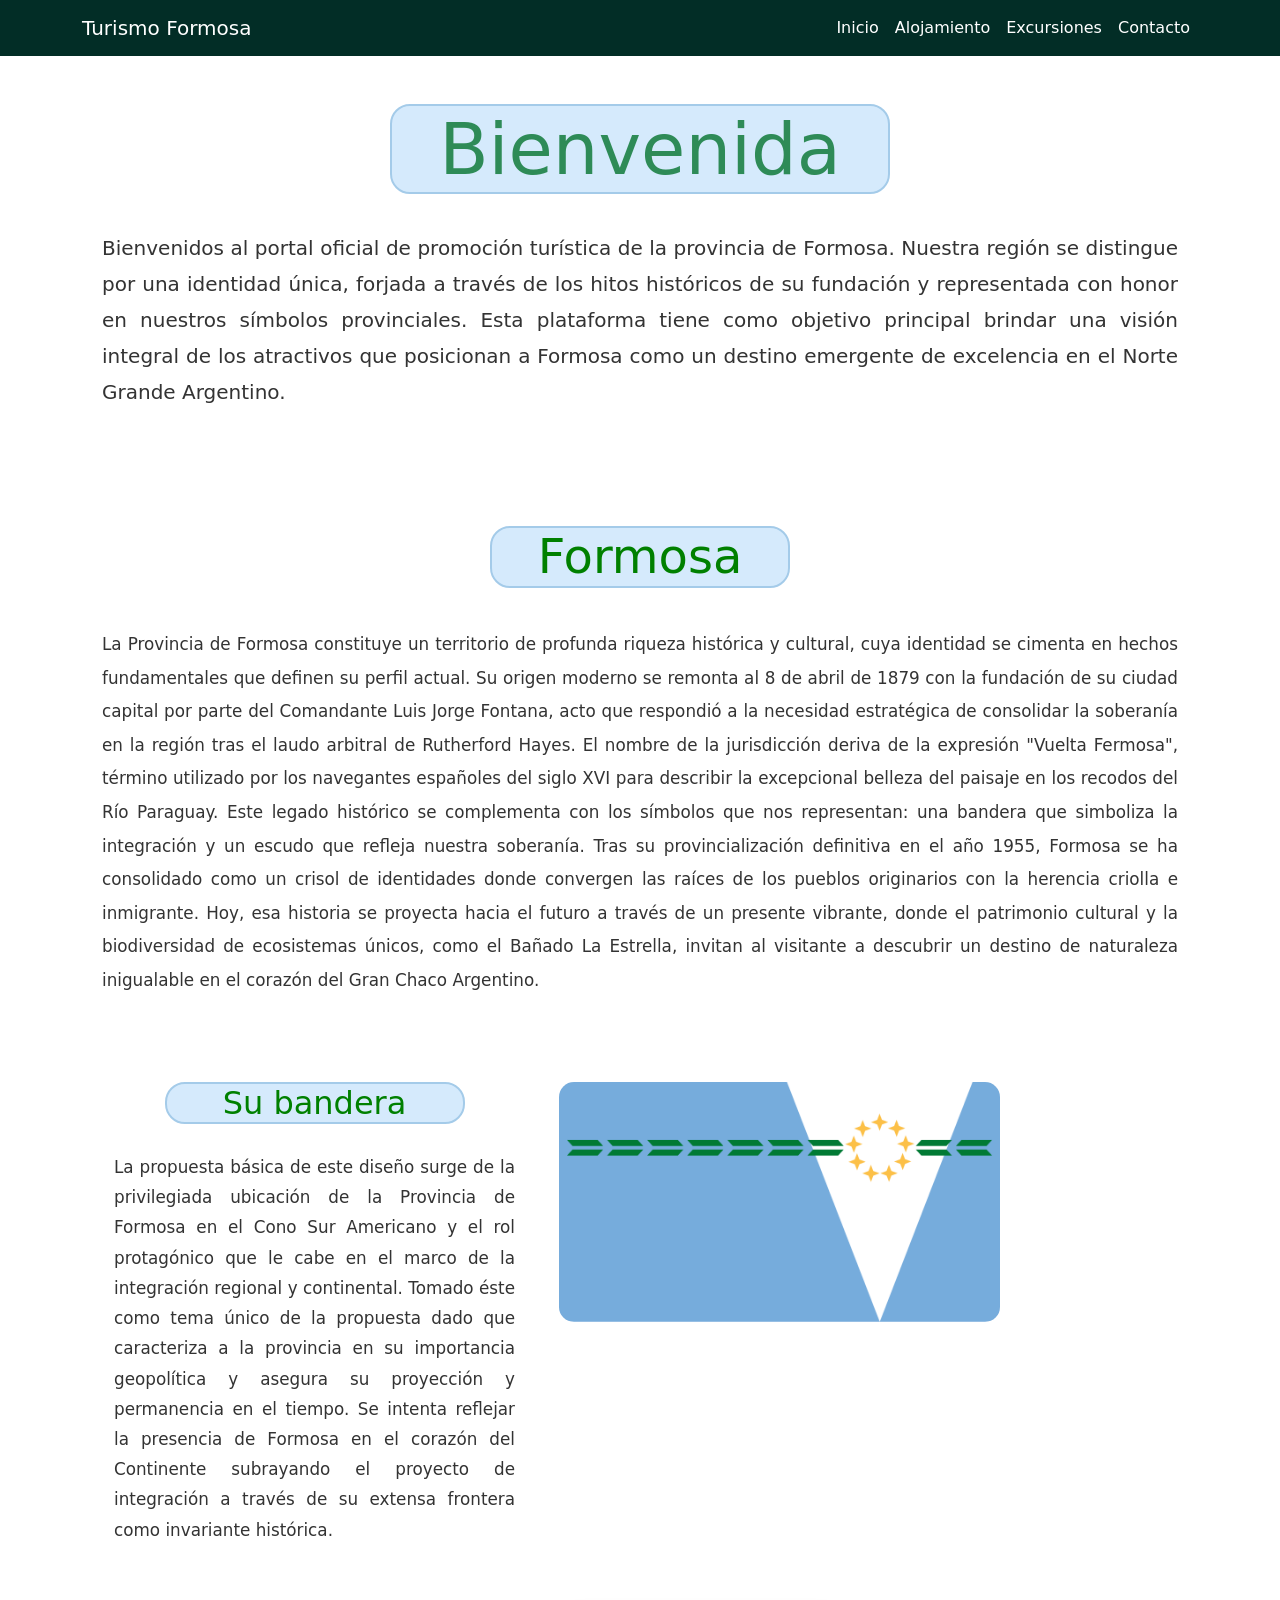
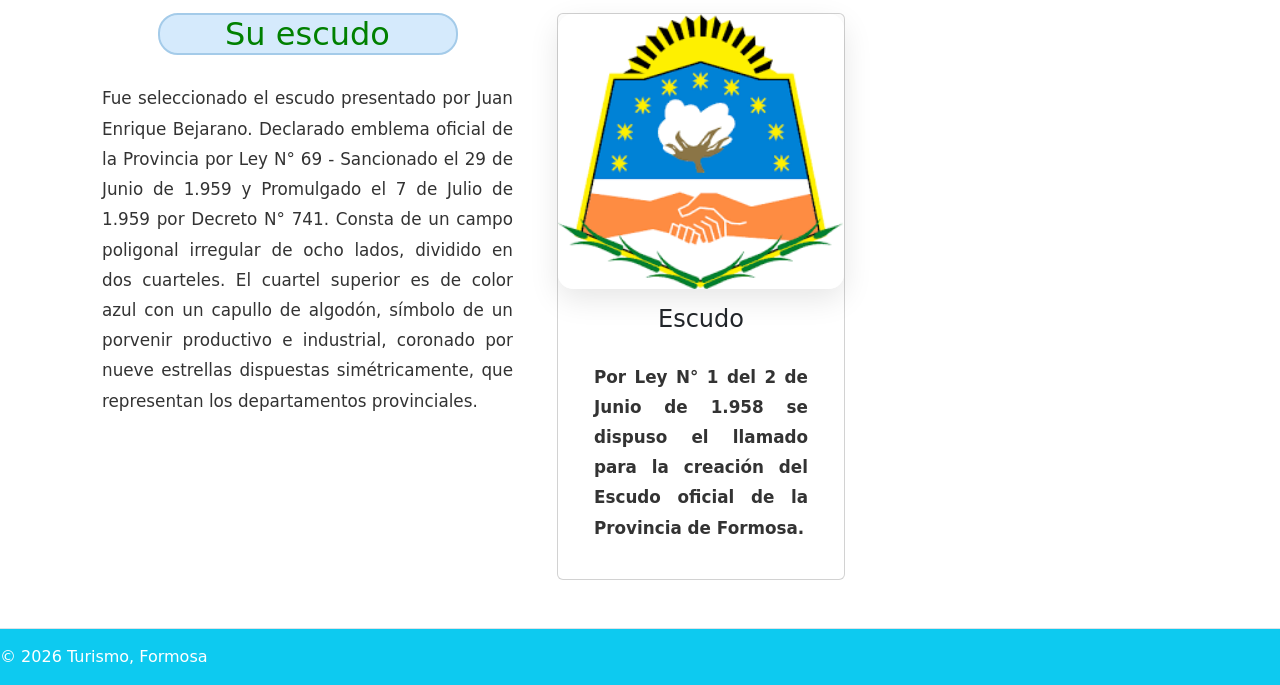
==== commit 0c4e78db: "modificó el footer para mantener la coherencia con las demas paginas" ====
--- a/index.html
+++ b/index.html
@@ -110,21 +110,23 @@
     </div>
     </section>
 </main> 
-    <footer class="d-flex flex-wrap justify-content-between align-items-center py-3 my-4 border-top"> 
-        <div class="col-md-4 d-flex align-items-center"> 
-            <a href="/" class="mb-3 me-2 mb-md-0 text-body-secondary text-decoration-none lh-1" aria-label="Oreja"> 
-                <svg class="bi" width="30" height="24" aria-hidden="true">
-                    <use xlink:href="#bootstrap">
-                    </use>
-                </svg> 
-            </a> 
-            <span class="mb-3 mb-md-0 text-body-secondary">
-                <font dir="auto" style="vertical-align: inherit;">
-                    <font dir="auto" style="vertical-align: inherit;">© 2026 Turismo, Formosa
-                    </font>
-                         </font>
-                        </span> 
-                        <ul class="nav col-md-4 justify-content-end list-unstyled d-flex"> <li class="ms-3"><a class="text-body-secondary" href="#" aria-label="Instagram"><svg class="bi" width="24" height="24" aria-hidden="true"><use xlink:href="#instagram"></use></svg></a></li> <li class="ms-3"><svg class="bi" width="24" height="24"></svg></a></li> </ul> </footer>
+<footer class="d-flex flex-wrap justify-content-between align-items-center py-3 border-top">
+    <div class="col-md-4 d-flex align-items-center">
+        <span class="mb-3 mb-md-0 text-white">© 2026 Turismo, Formosa</span>
+    </div>
+    <ul class="nav col-md-4 justify-content-end list-unstyled d-flex">
+        <li class="ms-3">
+            <a class="text-white" href="#" aria-label="Instagram">
+                <i class="bi bi-instagram" style="font-size: 1.5rem; color: white;"></i>
+            </a>
+        </li>
+        <li class="ms-3">
+            <a class="text-white" href="#" aria-label="Facebook">
+                <i class="bi bi-facebook" style="font-size: 1.5rem; color: white;"></i>
+            </a>
+        </li>
+    </ul>
+</footer>
                     </div> 
 
 <script src="https://cdn.jsdelivr.net/npm/bootstrap@5.3.8/dist/js/bootstrap.bundle.min.js" integrity="sha384-FKyoEForCGlyvwx9Hj09JcYn3nv7wiPVlz7YYwJrWVcXK/BmnVDxM+D2scQbITxI" crossorigin="anonymous"></script>
--- a/assets/css/style.css
+++ b/assets/css/style.css
@@ -95,9 +95,10 @@
     background-color: var(--color-navbar) !important;
 }
 footer {
-    background-color: var(--color-navbar);
-   font{
-    color: white;
-   }
+    background-color: #0dcaf0 !important;
+    color: #fff;
+    margin: 0 !important;
+    padding: 0 !important;
 }
+
 /*---------------------------------- Seccion de index css----------------------------------*/
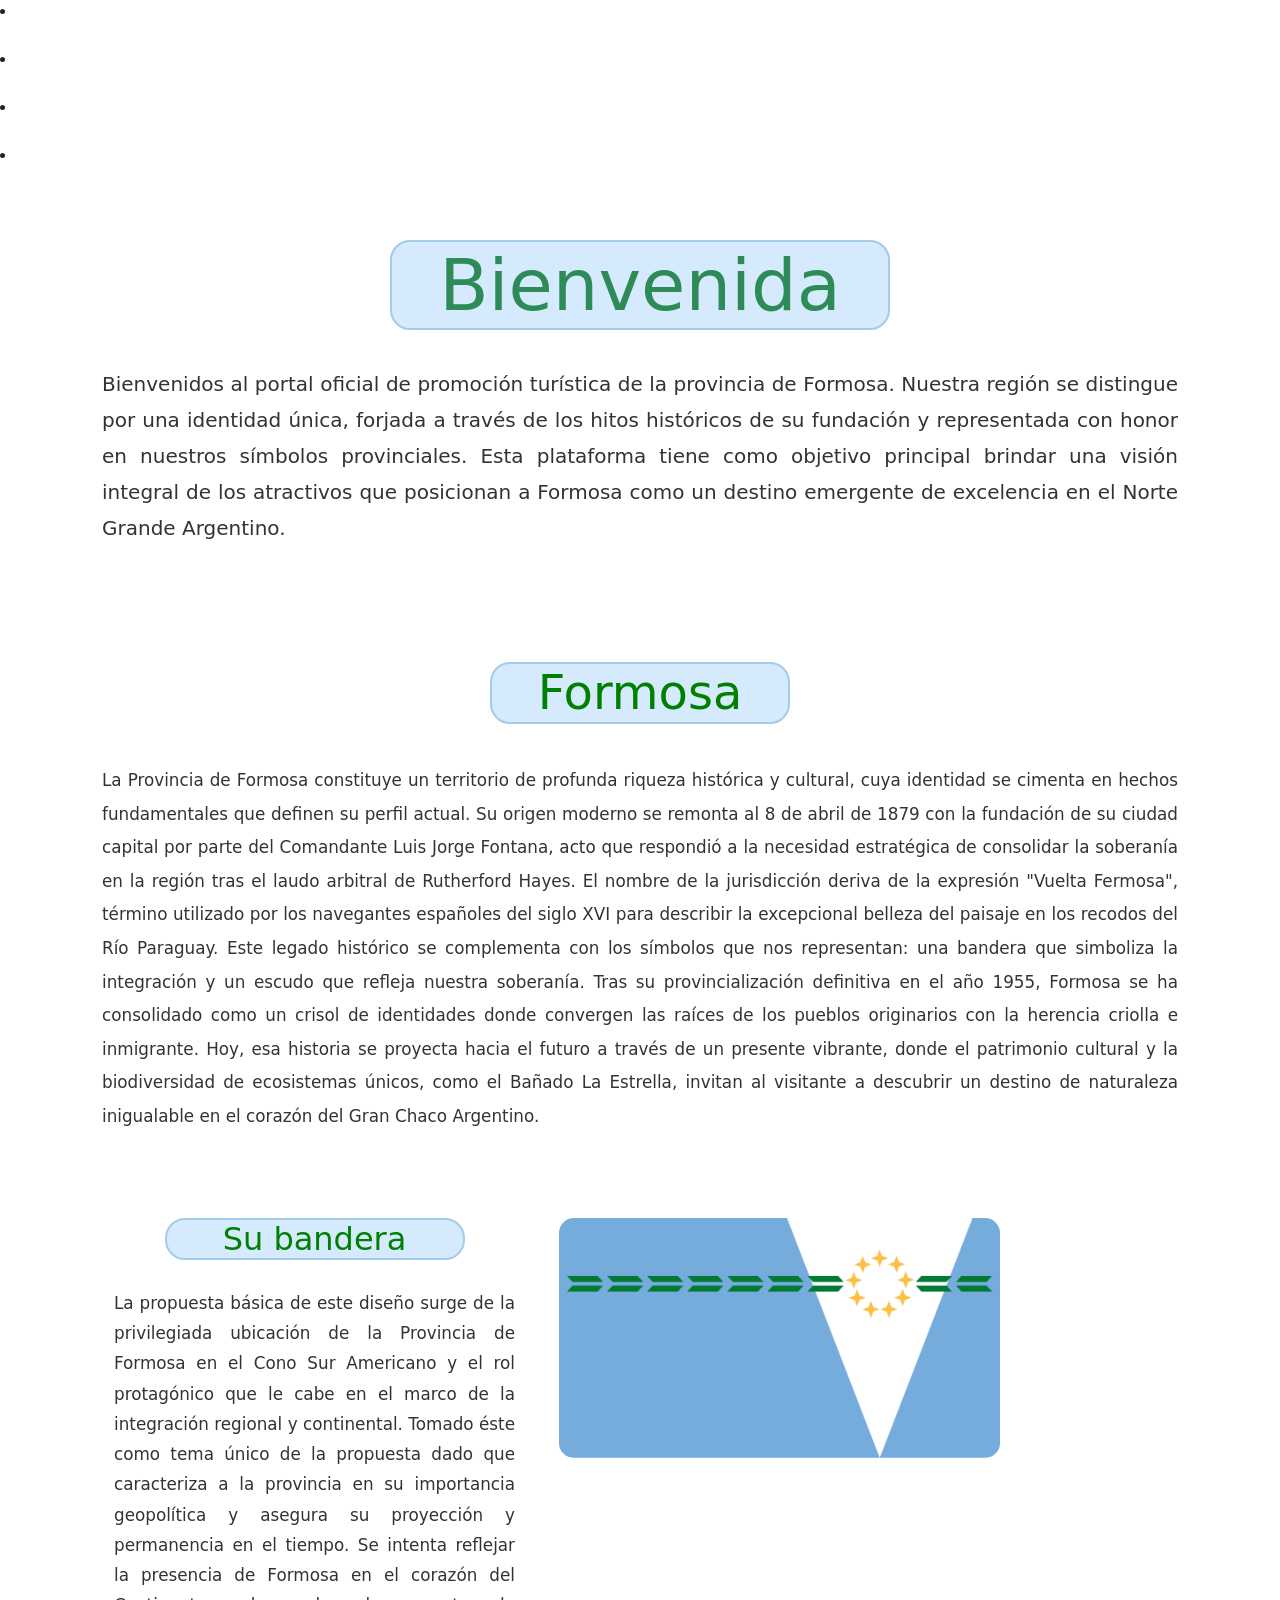
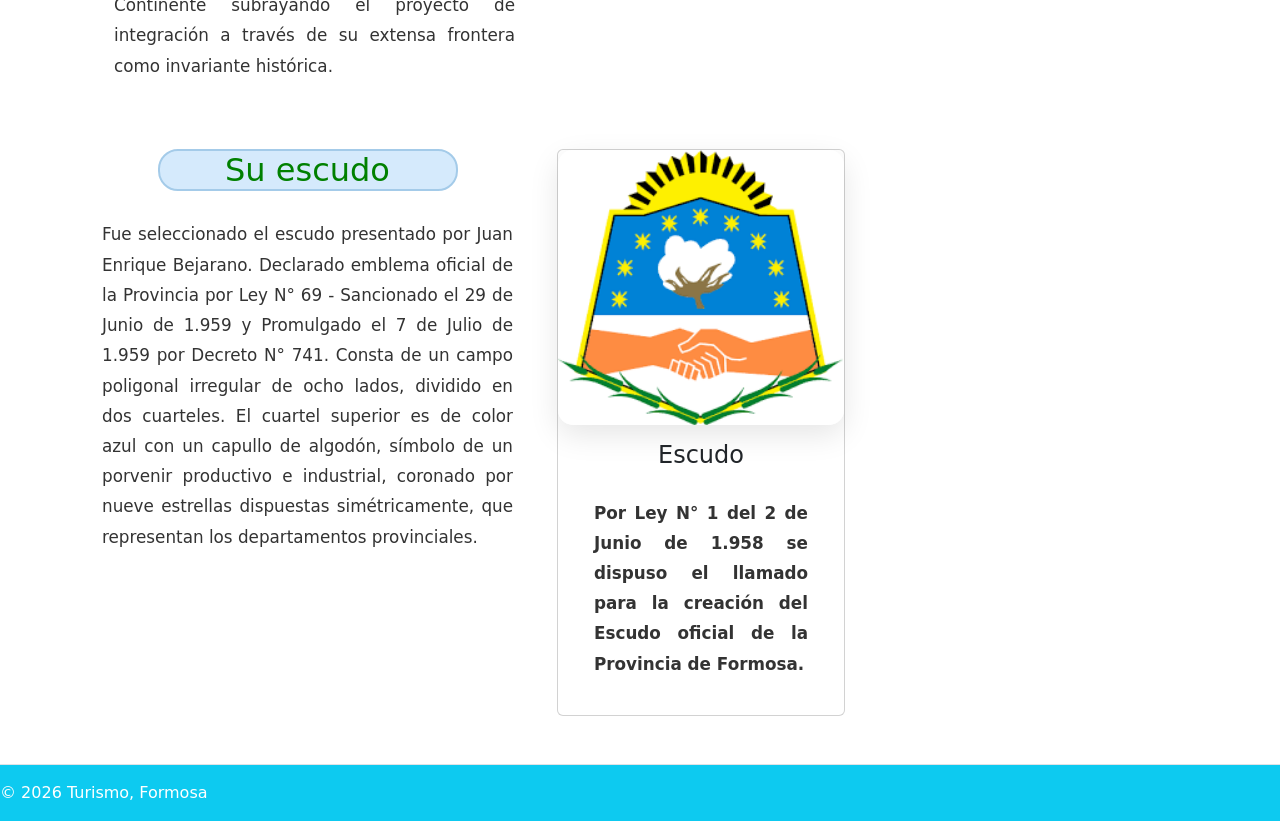
==== commit 267915c4: "Merge branch 'rama-inicio'" ====
--- a/index.html
+++ b/index.html
@@ -8,17 +8,9 @@
     <link href="https://cdn.jsdelivr.net/npm/bootstrap@5.3.8/dist/css/bootstrap.min.css" rel="stylesheet" integrity="sha384-sRIl4kxILFvY47J16cr9ZwB07vP4J8+LH7qKQnuqkuIAvNWLzeN8tE5YBujZqJLB" crossorigin="anonymous">
 </head>
 <body>
-    <header class="encabezado-inicio">
-           <nav class="navbar navbar-expand-lg navbar-light bg-info">
-  <div class="container">
-    <a class="navbar-brand text-white" href="index.html">Turismo Formosa</a>
+<header>
     
-    <button class="navbar-toggler" type="button" data-bs-toggle="collapse" data-bs-target="#menu">
-      <span class="navbar-toggler-icon"></span>
-    </button>
-
-    <div class="collapse navbar-collapse" id="menu">
-      <ul class="navbar-nav ms-auto">
+</header>
 
         <li class="nav-item">
           <a class="nav-link text-white" href="index.html">Inicio</a>
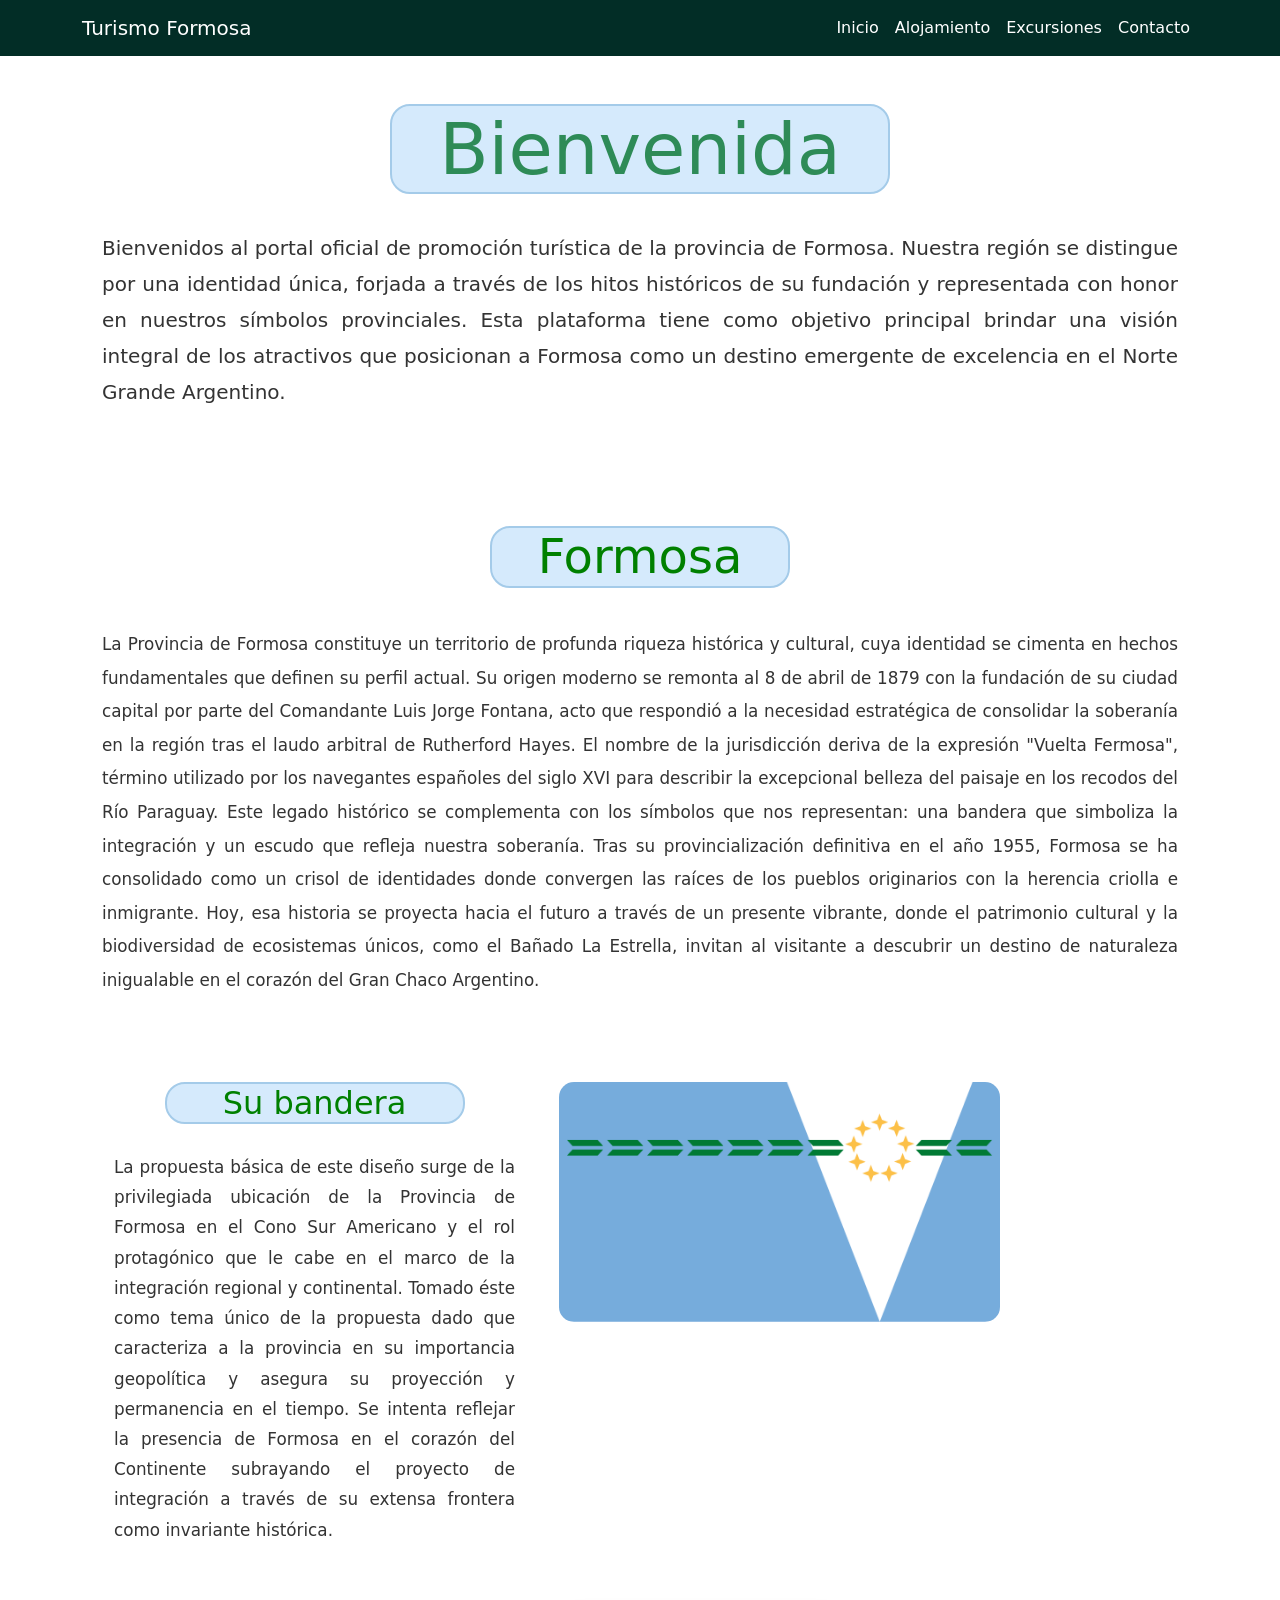
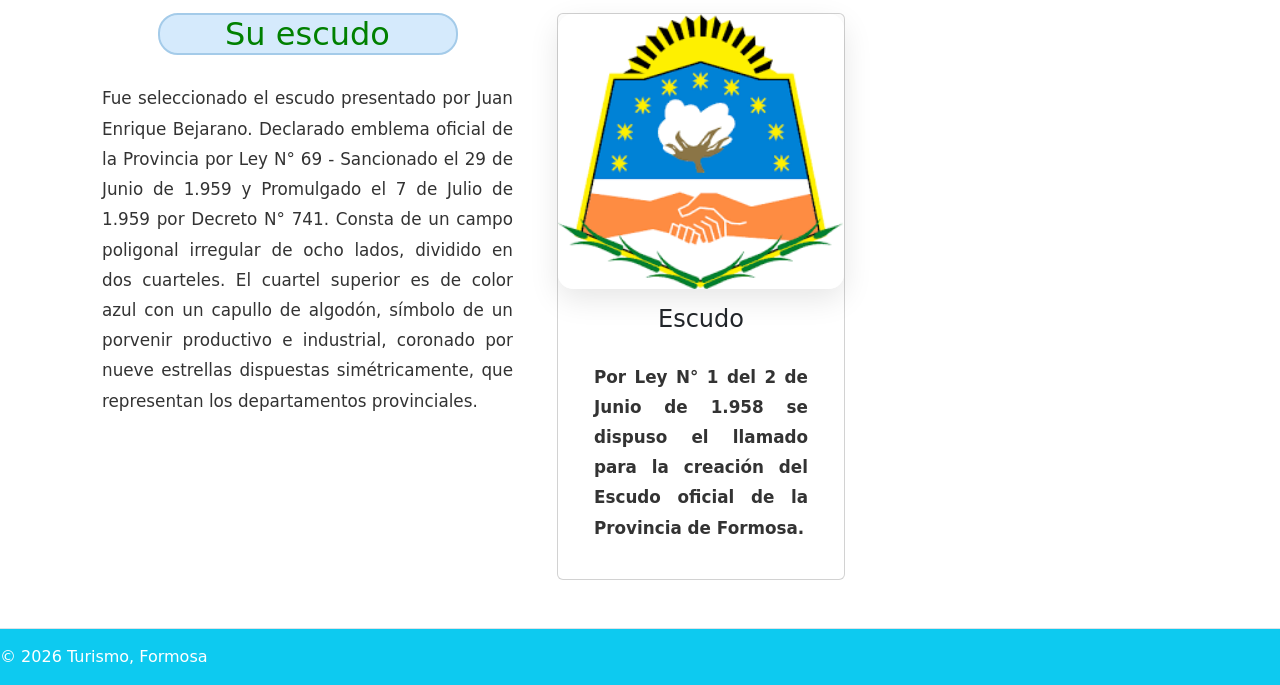
==== commit 3ca81969: "corrigio errores del merge" ====
--- a/index.html
+++ b/index.html
@@ -11,7 +11,14 @@
 <header>
     
 </header>
-
+<nav class="navbar navbar-expand-lg navbar-light bg-info">
+  <div class="container">
+    <a class="navbar-brand text-white" href="index.html">Turismo Formosa</a>
+    <button class="navbar-toggler" type="button" data-bs-toggle="collapse" data-bs-target="#menu">
+      <span class="navbar-toggler-icon"></span>
+    </button>
+    <div class="collapse navbar-collapse" id="menu">
+      <ul class="navbar-nav ms-auto">
         <li class="nav-item">
           <a class="nav-link text-white" href="index.html">Inicio</a>
         </li>
